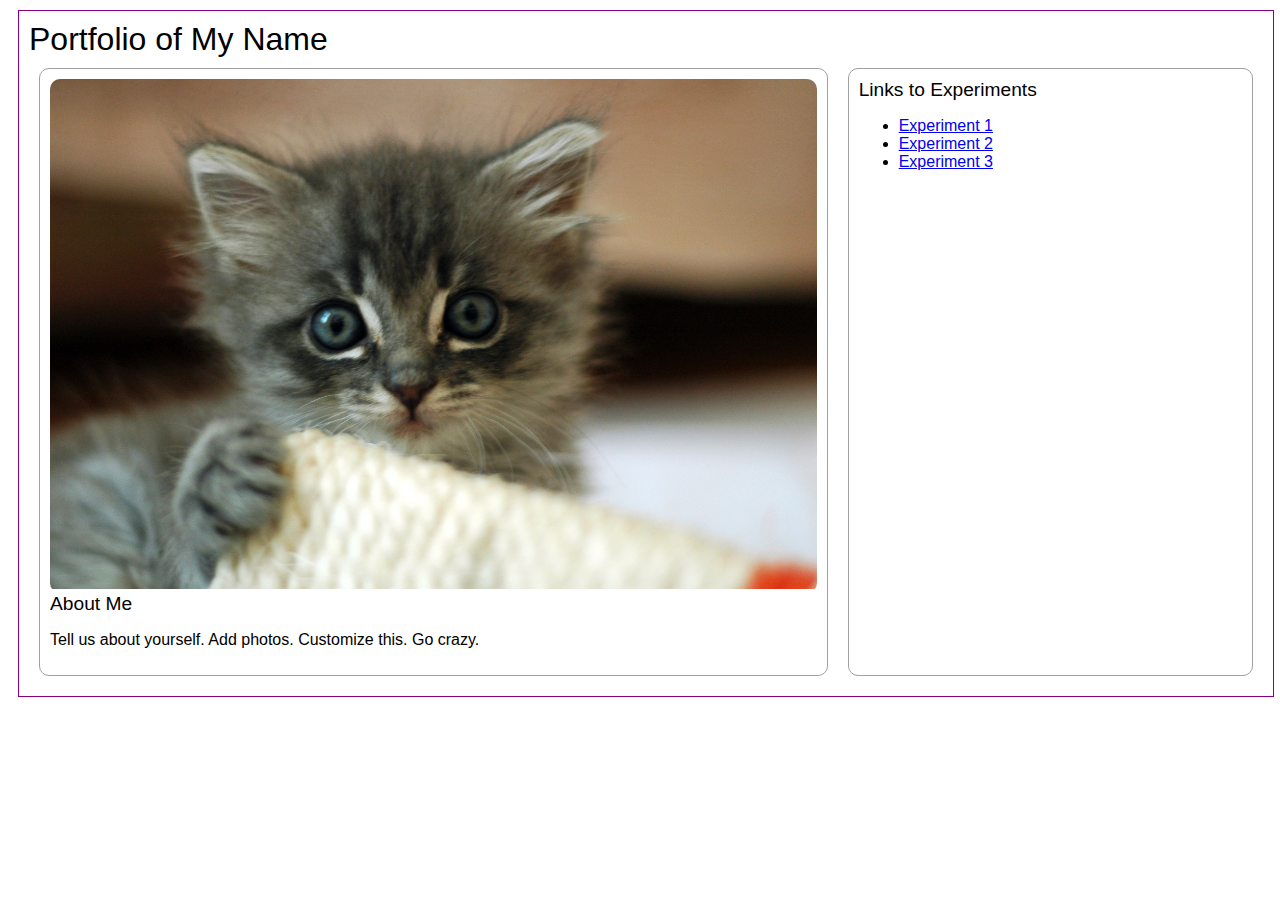
==== index.html @ 976e9ced "base" ====
<!DOCTYPE html>
<html>
<head>
	<!-- This title is used for tabs and bookmarks -->
	<title>Portfolio of My Name</title>

	<!-- Use UTF character set, a good idea with any webpage -->
  <meta charset="UTF-8" />
	<!-- Set viewport so page remains consistently scaled w narrow devices -->
  <meta name="viewport" content="width=device-width, initial-scale=1.0" />
	<!-- Include a sitewide CSS file for consistent styling across the site -->
	<link rel="stylesheet" type="text/css" href="css/site.css">
	<!-- Experiment-specifc CSS file for any special styling of this particular page -->
	<link rel="stylesheet" type="text/css" href="css/homepage.css">
	<!-- Link to javascript file - DEFER waits until all elements are rendered -->
	<script type="text/javascript" src="./js/experiment.js"></script>
</head>
<body>
	<!-- Style this page by changing the CSS in ../css/site.css or css/experiment.css -->
	<main id="content">
        <h1>Portfolio of My Name</h1>
		<section class="two-column">
			<div class="minor-section">
					<!-- Note that all filenames use lowercase and no spaces -->
                    <div class="image-wrapper">
                        <img class="cat-photo" src="./img/cute-grey-kitten.jpg">
                    </div>
					<h2>About Me</h2>
					<p>Tell us about yourself. Add photos. Customize this. Go crazy.</p>
			</div>
            <div class="minor-section">
                <h2>Links to Experiments</h2>
                <ul>
                    <li><a href="./experiment1/index.html">Experiment 1</a></li>
                    <li><a href="./experiment2/index.html">Experiment 2</a></li>
                    <li><a href="./experiment3/index.html">Experiment 3</a></li>
                </ul>
            </div>

		</section>
		<nav id="links">
			<!-- Put links to experiments here. -->
		</nav>
	</main>
</body>
</html>
---- css/site.css ----
h1, h2 {
  margin: 0;
  padding: 0;
  /* font-size: 1.2em; */
  font-weight: lighter;
}

#content {
  width: calc(100% - 30px);
  margin: 10px;080;
  padding: 10px;
  border: solid 1px #808;
  font-family: sans-serif;
}

.minor-section {
  margin: 10px;
  padding: 10px;
  border: solid 1px #A0A0A0;
  border-radius: 10px;
}

.minor-section h2 {
  font-size: 1.2em;
}

/* Set the image to be responsive */
.image-wrapper img {
  max-width: 100%;
  height: auto;
}

/* Set the canvas element to be the full size of the container */
canvas {
  width: 100%;
  height: 100%;
}

.fullscreen-box {
  display: flex;
  justify-content: flex-end; /* Aligns the button to the right */
  margin-top: 0.25em;
}

.fullscreen-box button {
  font-size: 0.6em;
}

body.is-fullscreen #canvas-container {
  position: fixed; /* Use 'fixed' instead of 'absolute' to ensure it covers the entire screen */
  top: 0;
  left: 0; /* Add 'left: 0' to align it properly to the top-left corner */
  width: 100vw !important;
  height: 100vh !important;
  margin: 0; /* Remove any default margins */
  z-index: 1000; /* Ensure it's above other content */
}
---- css/homepage.css ----
.image-wrapper {
  width: 100%x;
  padding: 0;
  border-radius: 10px;
  overflow: hidden;
}

.two-column {
  display: flex;
  flex-direction: row;
}

.two-column>*:nth-child(1) {
  flex: 2;
}

.two-column>*:nth-child(2) {
  flex: 1;
}
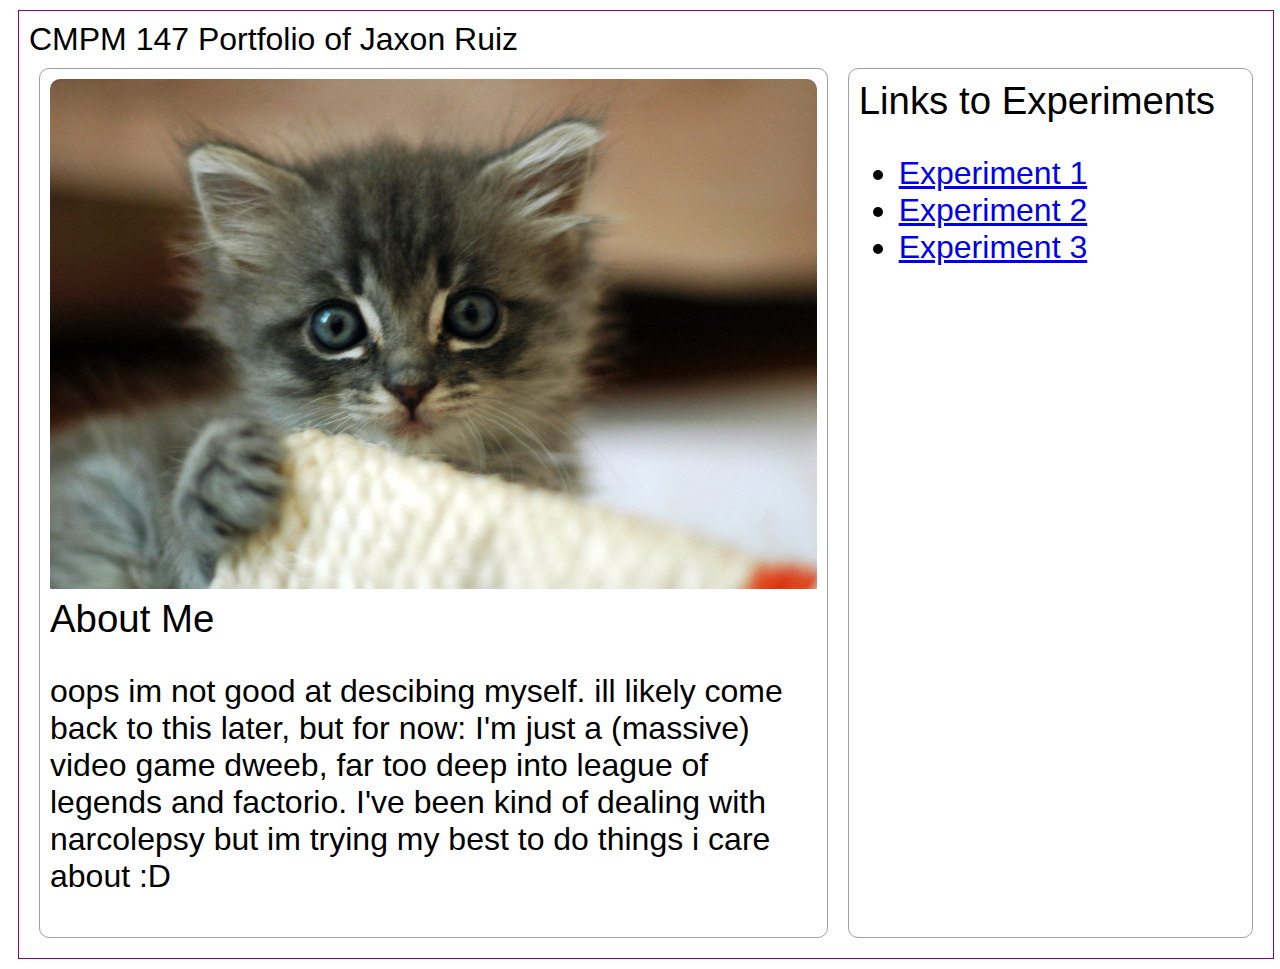
==== commit fe2f1543: "frontpage update" ====
--- a/index.html
+++ b/index.html
@@ -18,7 +18,7 @@
 <body>
 	<!-- Style this page by changing the CSS in ../css/site.css or css/experiment.css -->
 	<main id="content">
-        <h1>Portfolio of My Name</h1>
+        <h1>CMPM 147 Portfolio of Jaxon Ruiz
 		<section class="two-column">
 			<div class="minor-section">
 					<!-- Note that all filenames use lowercase and no spaces -->
@@ -26,7 +26,10 @@
                         <img class="cat-photo" src="./img/cute-grey-kitten.jpg">
                     </div>
 					<h2>About Me</h2>
-					<p>Tell us about yourself. Add photos. Customize this. Go crazy.</p>
+					<p>oops im not good at descibing myself. ill likely come back to this later, but for now:
+						I'm just a (massive) video game dweeb, far too deep into league of legends and factorio.
+						I've been kind of dealing with narcolepsy but im trying my best to do things i care about :D
+					</p>
 			</div>
             <div class="minor-section">
                 <h2>Links to Experiments</h2>
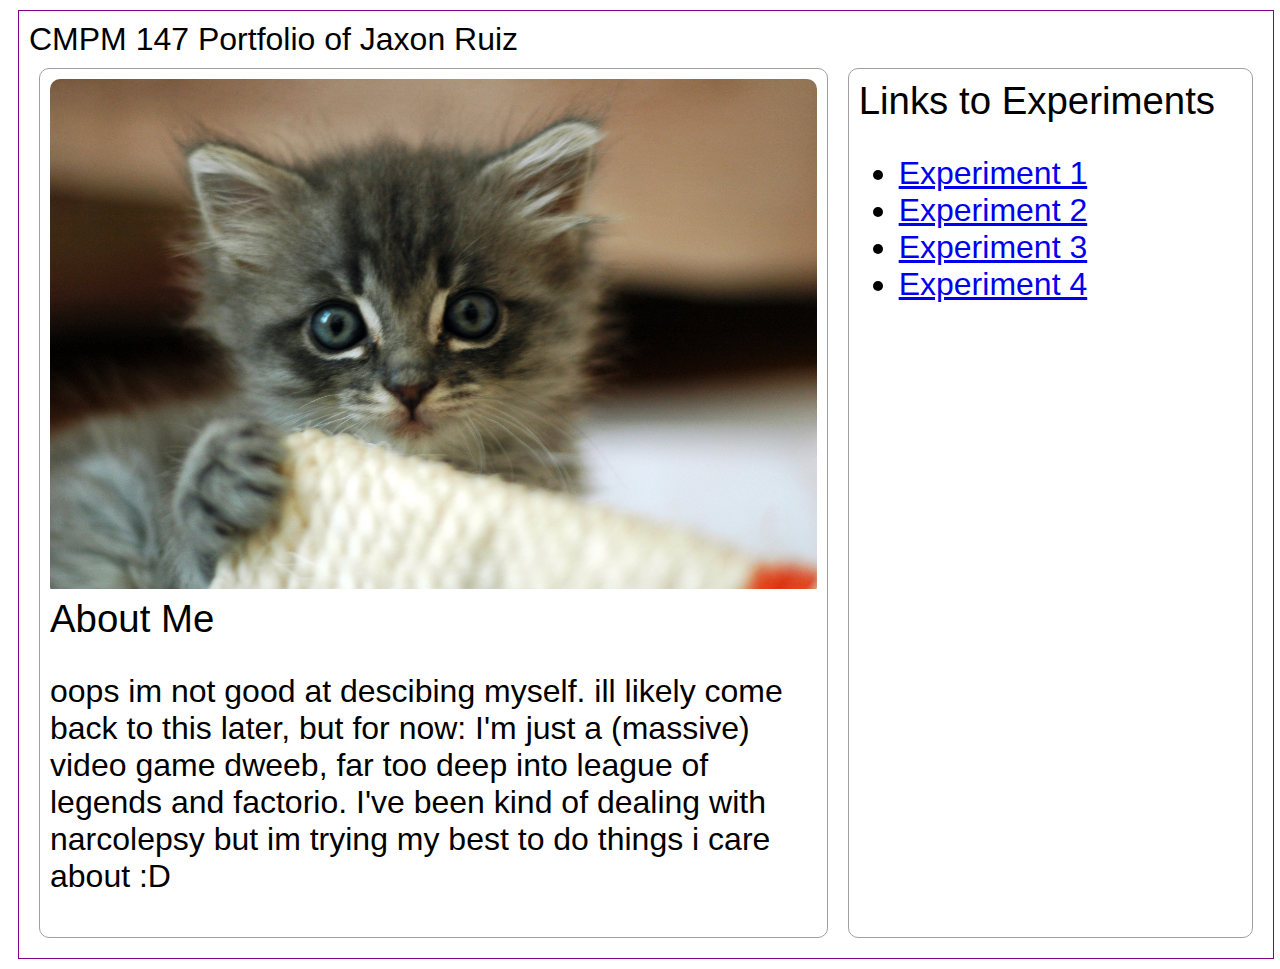
==== commit c7723361: "experiment4-2" ====
--- a/index.html
+++ b/index.html
@@ -2,7 +2,7 @@
 <html>
 <head>
 	<!-- This title is used for tabs and bookmarks -->
-	<title>Portfolio of My Name</title>
+	<title>Portfolio of Jaxon</title>
 
 	<!-- Use UTF character set, a good idea with any webpage -->
   <meta charset="UTF-8" />
@@ -37,6 +37,7 @@
                     <li><a href="./experiment1/index.html">Experiment 1</a></li>
                     <li><a href="./experiment2/index.html">Experiment 2</a></li>
                     <li><a href="./experiment3/index.html">Experiment 3</a></li>
+                    <li><a href="./experiment4/index.html">Experiment 4</a></li>
                 </ul>
             </div>
 
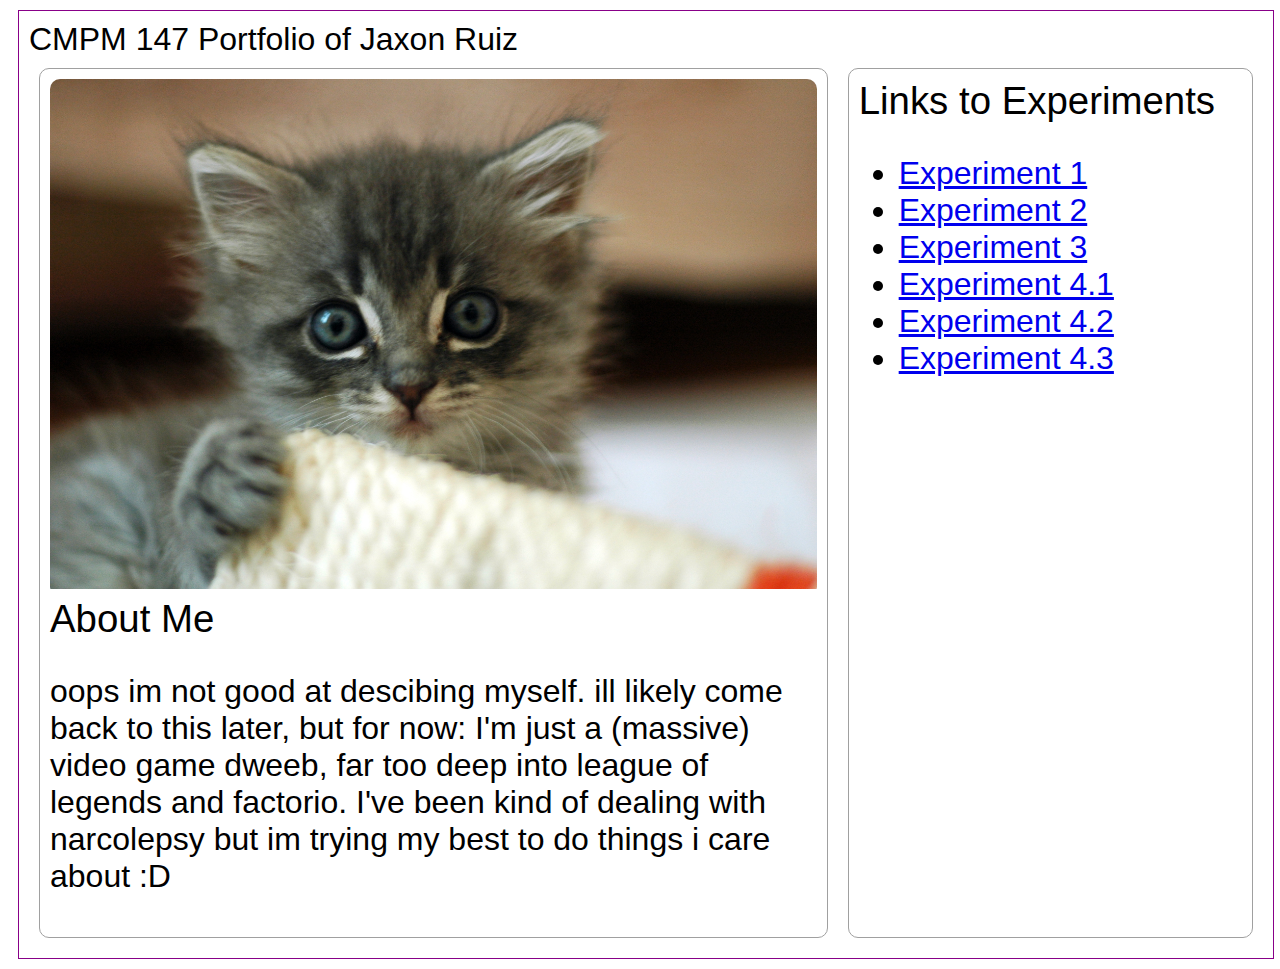
==== commit f9446cea: "setup base for experiment 4 worlds" ====
--- a/index.html
+++ b/index.html
@@ -37,7 +37,9 @@
                     <li><a href="./experiment1/index.html">Experiment 1</a></li>
                     <li><a href="./experiment2/index.html">Experiment 2</a></li>
                     <li><a href="./experiment3/index.html">Experiment 3</a></li>
-                    <li><a href="./experiment4/index.html">Experiment 4</a></li>
+                    <li><a href="./experiment4-1/index.html">Experiment 4.1</a></li>
+                    <li><a href="./experiment4-2/index.html">Experiment 4.2</a></li>
+                    <li><a href="./experiment4-3/index.html">Experiment 4.3</a></li>
                 </ul>
             </div>
 
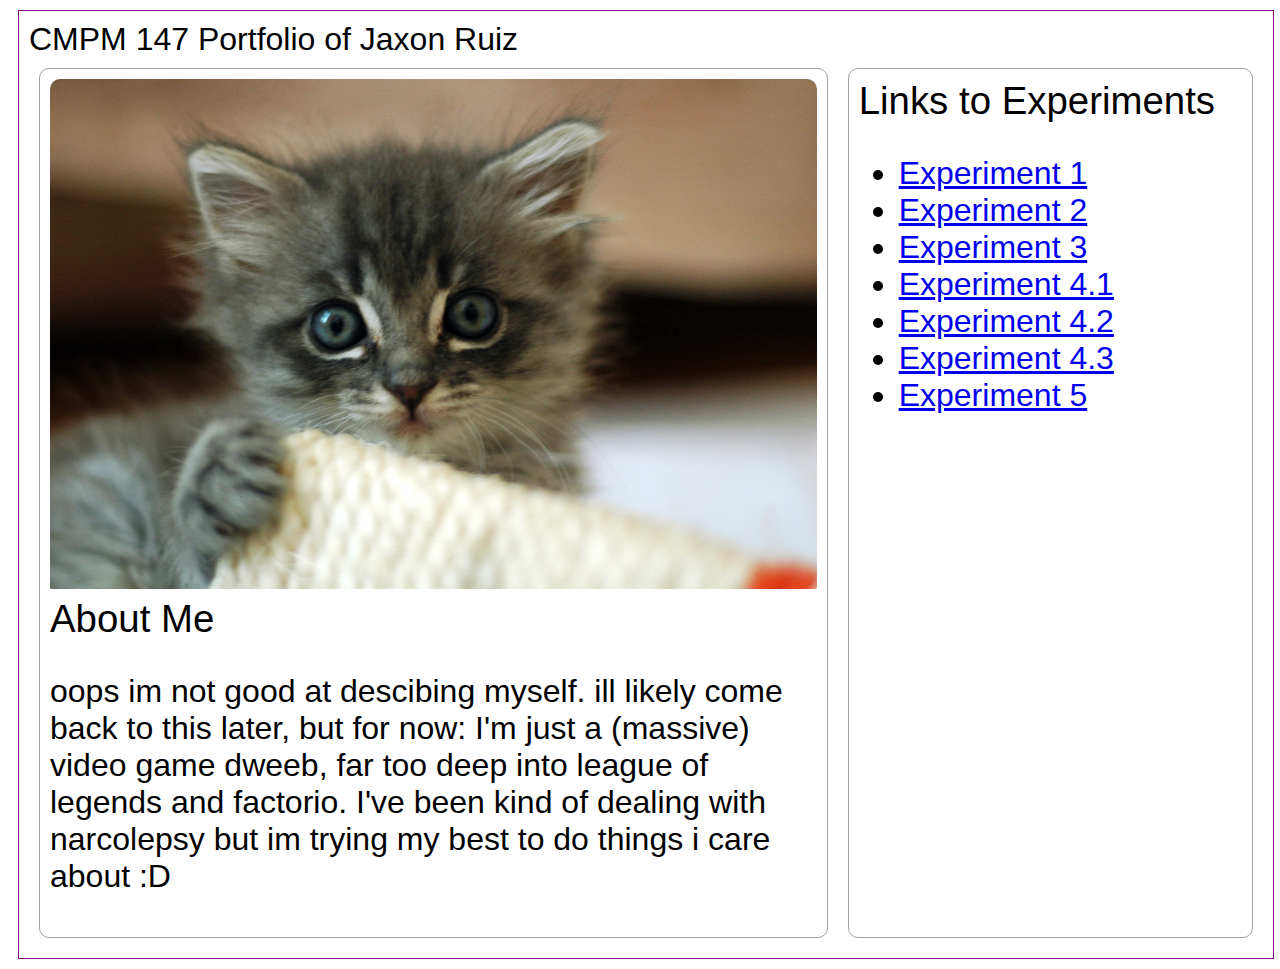
==== commit 25083d7b: "description" ====
--- a/index.html
+++ b/index.html
@@ -40,7 +40,9 @@
                     <li><a href="./experiment4-1/index.html">Experiment 4.1</a></li>
                     <li><a href="./experiment4-2/index.html">Experiment 4.2</a></li>
                     <li><a href="./experiment4-3/index.html">Experiment 4.3</a></li>
-                </ul>
+                    <li><a href="./experiment5/index.html">Experiment 5</a></li>
+                
+				</ul>
             </div>
 
 		</section>
